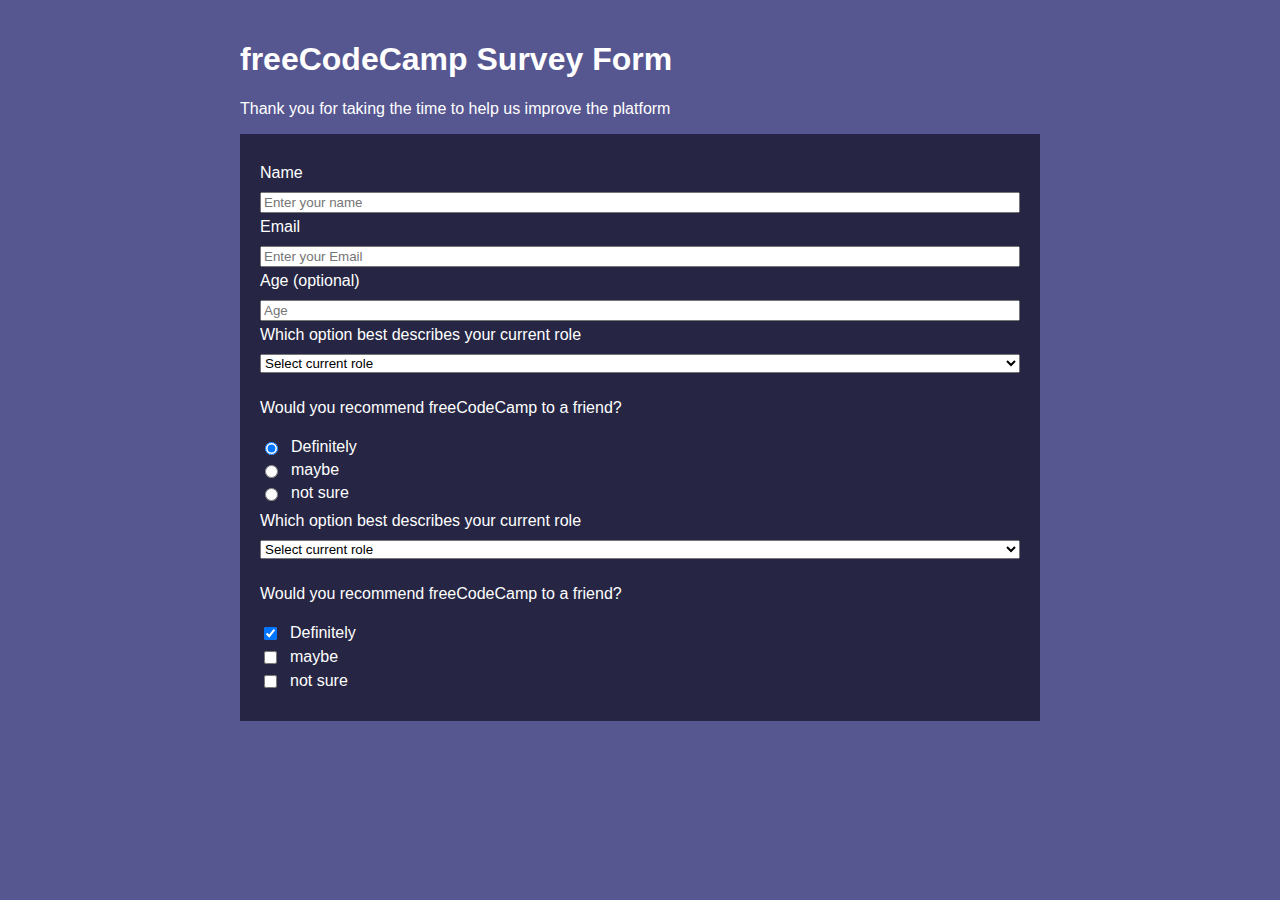
==== index.html @ ac8f330f "first commit" ====
<!DOCTYPE html>
<html lang="en">
  <head>
    <link rel="stylesheet" href="styles.css" />
    <title>freeCodeCamp Survey Form</title>
  </head>
  <body>
    <div class="container">
      <h1 id="title">freeCodeCamp Survey Form</h1>
      <p id="description" class="established">
        Thank you for taking the time to help us improve the platform
      </p>
      <form>
        <div class="form-controller">
          <label id="name-label"
            >Name<input
              id="name"
              type="text"
              placeholder="Enter your name"
              required
          /></label>
          <label id="email-label"
            >Email<input
              id="email"
              type="email"
              placeholder="Enter your Email"
              required
          /></label>
          <label id="number-label"
            >Age (optional)<input id="number" type="number" min="10" max="99"
            placeholder="Age" / ></label
          >
          <label>
            Which option best describes your current role
            <select id="dropdown">
              <option value="">Select current role</option>
              <option value="1">Student</option>
              <option value="2">Full Time Job</option>
              <option value="3">Full Time Learner</option>
              <option value="4">Prefer not to say</option>
              <option value="5">Other</option>
            </select>
          </label>
        </div>
        <div class="form-controller">
          <p>Would you recommend freeCodeCamp to a friend?</p>
          <label class="radio"
            ><input
              type="radio"
              class="inline"
              name="attribute"
              value="1"
              checked
            />
            Definitely</label
          >
          <label class="radio"
            ><input type="radio" class="inline" name="attribute" value="2" />
            maybe</label
          >
          <label class="radio"
            ><input type="radio" class="inline" name="attribute" value="3" />
            not sure</label
          >
        </div>
        <div class="form-controller">
          <label>
            Which option best describes your current role
            <select id="dropdown">
              <option value="">Select current role</option>
              <option value="1">Student</option>
              <option value="2">Full Time Job</option>
              <option value="3">Full Time Learner</option>
              <option value="4">Prefer not to say</option>
              <option value="5">Other</option>
            </select>
          </label>
        </div>
        <div class="form-controller">
          <p>Would you recommend freeCodeCamp to a friend?</p>
          <label class="checkbox"
            ><input
              type="checkbox"
              class="inline"
              name="attribute"
              value="1"
              checked
            />
            Definitely</label
          >
          <label class="checkbox"
            ><input type="checkbox" class="inline" name="attribute" value="2" />
            maybe</label
          >
          <label class="checkbox"
            ><input type="checkbox" class="inline" name="attribute" value="3" />
            not sure</label
          >
        </div>
      </form>
    </div>
  </body>
</html>
---- styles.css ----
html {
  font-family: sans-serif;
}

body {
  height: 100vh;
  margin: auto;
  background-color: rgba(86, 86, 144);
  color: white;
}

.container {
  width: 800px;
  margin: 0 auto;
  padding: 20px 40px;
}

form {
  background-color: rgb(38, 38, 68);
  padding: 30px 20px;
}

.form-controller {
  display: flex;
  flex-direction: column;
  gap: 5px;
}

form,
label {
  display: flex;
  flex-direction: column;
  gap: 10px;
}

.radio,
.checkbox {
  display: flex;
  flex-direction: row;
  align-items: center;
}
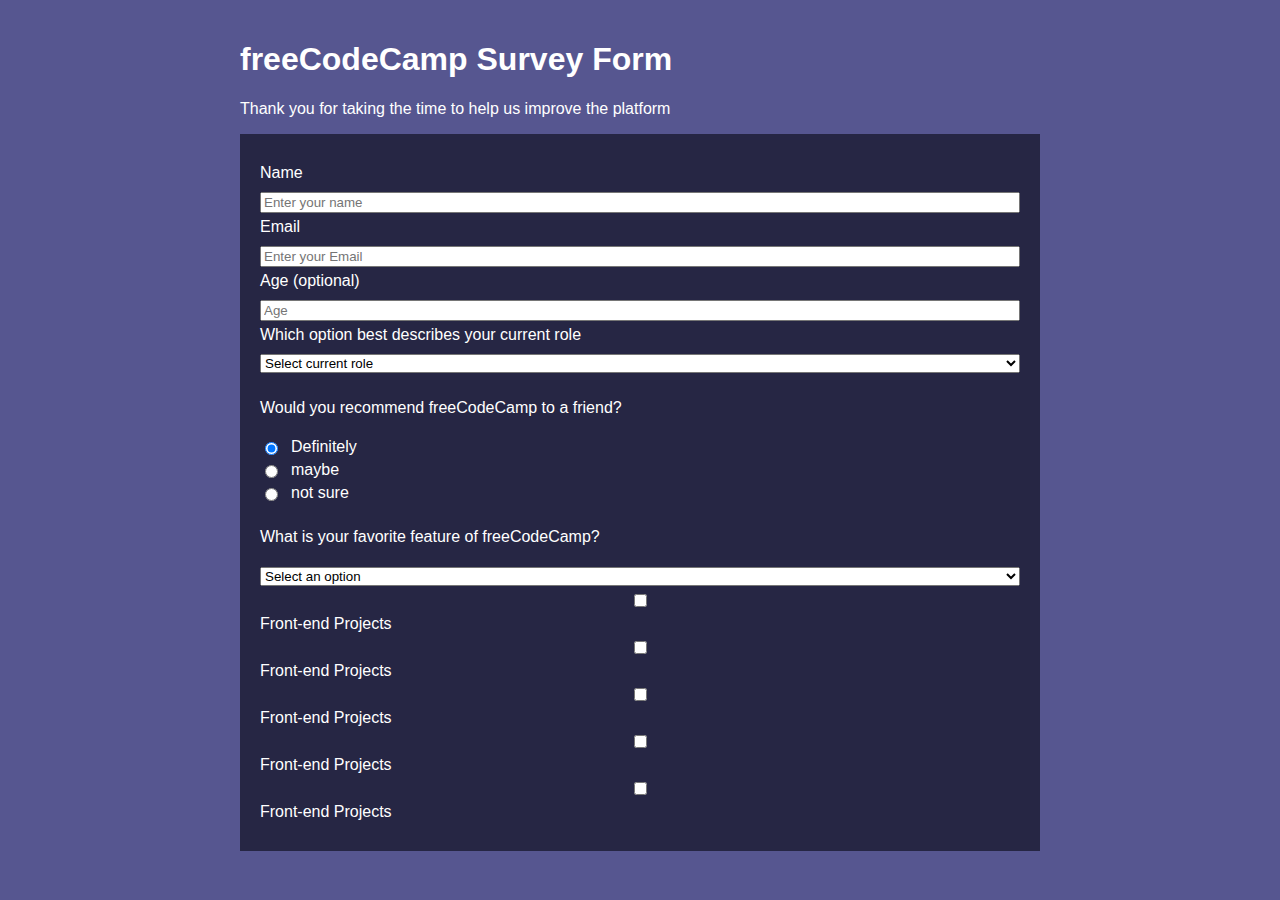
==== commit 16a521f7: "this is my code" ====
--- a/index.html
+++ b/index.html
@@ -62,40 +62,37 @@
             ><input type="radio" class="inline" name="attribute" value="3" />
             not sure</label
           >
+        
         </div>
         <div class="form-controller">
-          <label>
-            Which option best describes your current role
-            <select id="dropdown">
-              <option value="">Select current role</option>
-              <option value="1">Student</option>
-              <option value="2">Full Time Job</option>
-              <option value="3">Full Time Learner</option>
-              <option value="4">Prefer not to say</option>
-              <option value="5">Other</option>
-            </select>
-          </label>
+          <p type="">What is your favorite feature of freeCodeCamp?</p>
+          <select id="drpdown" >
+            <option value="">Select an option</option>
+            <option value="1">challanges</option>
+            <option value="2">Projets</option>
+            <option value="3">Community</option>
+            <option value="4">Open Source</option>
+            
+
+
+
+            
         </div>
         <div class="form-controller">
-          <p>Would you recommend freeCodeCamp to a friend?</p>
-          <label class="checkbox"
-            ><input
-              type="checkbox"
-              class="inline"
-              name="attribute"
-              value="1"
-              checked
-            />
-            Definitely</label
-          >
-          <label class="checkbox"
-            ><input type="checkbox" class="inline" name="attribute" value="2" />
-            maybe</label
-          >
-          <label class="checkbox"
-            ><input type="checkbox" class="inline" name="attribute" value="3" />
-            not sure</label
-          >
+          <p  >What would you like to see improved? (Check all that apply)</p>
+          <input type="checkbox" class="inline" name="Front-end Projects" id="Front-end Projects">
+          <label class="checkbox">Front-end Projects</label>
+          <input type="checkbox" class="inline" name="Front-end Projects" id="Front-end Projects">
+          <label class="checkbox">Front-end Projects</label>
+          <input type="checkbox" class="inline" name="Front-end Projects" id="Front-end Projects">
+          <label class="checkbox">Front-end Projects</label>
+          <input type="checkbox" class="inline" name="Front-end Projects" id="Front-end Projects">
+          <label class="checkbox">Front-end Projects</label>
+          <input type="checkbox" class="inline" name="Front-end Projects" id="Front-end Projects">
+          <label class="checkbox">Front-end Projects</label>
+        
+          
+         
         </div>
       </form>
     </div>
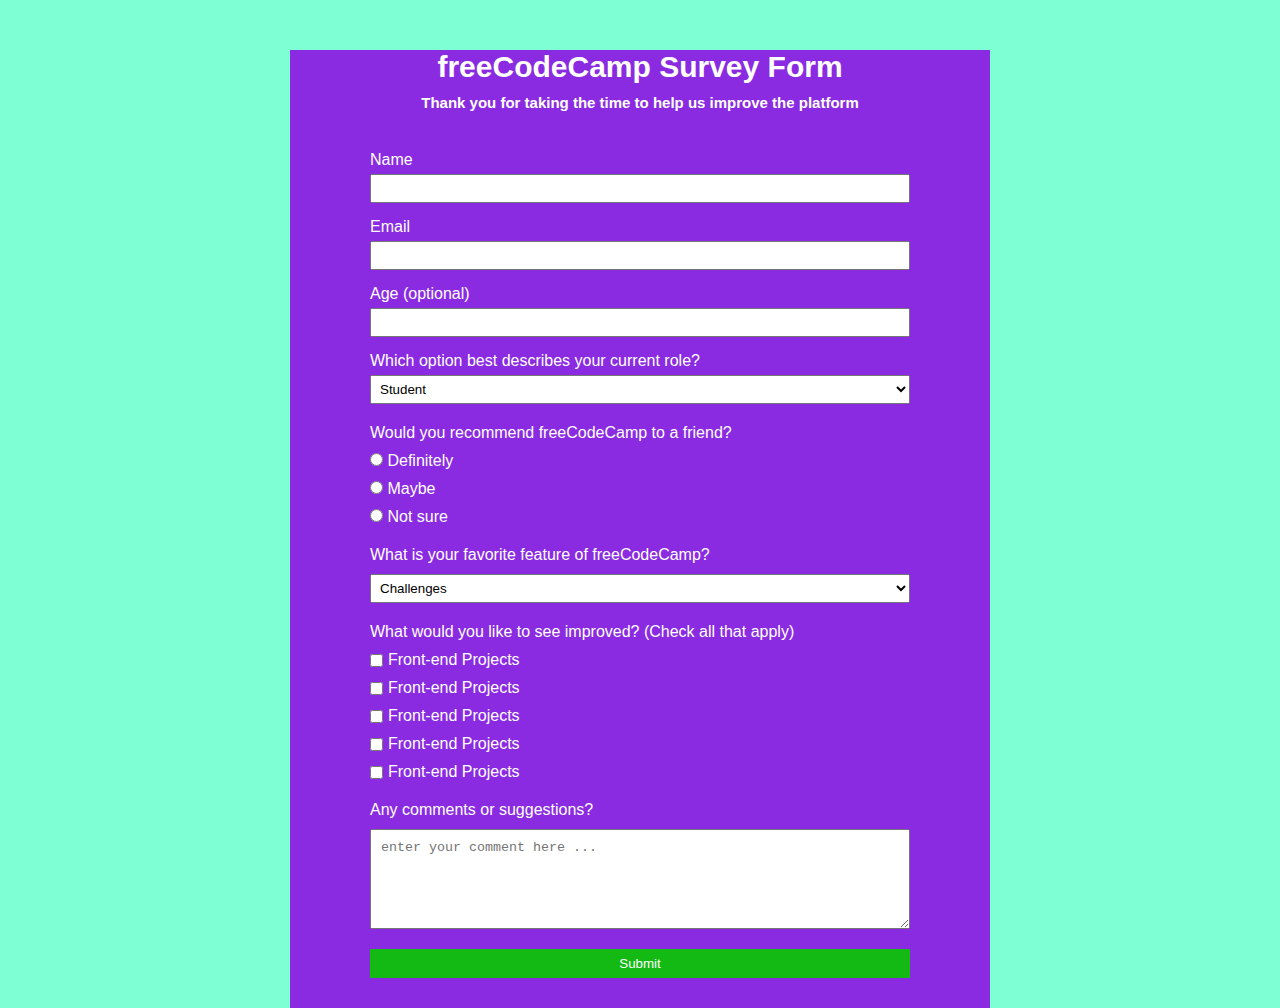
==== commit 6b297625: "the website is ready need some fixes" ====
--- a/index.html
+++ b/index.html
@@ -1,99 +1,105 @@
 <!DOCTYPE html>
 <html lang="en">
   <head>
+    <meta charset="UTF-8" />
+    <meta http-equiv="X-UA-Compatible" content="IE=edge" />
+    <meta name="viewport" content="width=device-width, initial-scale=1.0" />
     <link rel="stylesheet" href="styles.css" />
-    <title>freeCodeCamp Survey Form</title>
+    <title>My First website</title>
   </head>
   <body>
     <div class="container">
-      <h1 id="title">freeCodeCamp Survey Form</h1>
-      <p id="description" class="established">
+      <h1 class="title">freeCodeCamp Survey Form</h1>
+      <h2 class="sub-title">
         Thank you for taking the time to help us improve the platform
-      </p>
-      <form>
-        <div class="form-controller">
-          <label id="name-label"
-            >Name<input
-              id="name"
-              type="text"
-              placeholder="Enter your name"
-              required
-          /></label>
-          <label id="email-label"
-            >Email<input
-              id="email"
-              type="email"
-              placeholder="Enter your Email"
-              required
-          /></label>
-          <label id="number-label"
-            >Age (optional)<input id="number" type="number" min="10" max="99"
-            placeholder="Age" / ></label
-          >
-          <label>
-            Which option best describes your current role
-            <select id="dropdown">
-              <option value="">Select current role</option>
+      </h2>
+
+      <form class="form">
+        <div class="personal-infos">
+          <div class="personal-info-container">
+            <label for="name">Name</label>
+            <input type="text" id="name" class="personal-info" />
+          </div>
+          <div class="personal-info-container">
+            <label for="email">Email</label>
+            <input type="email" id="email" class="personal-info" />
+          </div>
+          <div class="personal-info-container">
+            <label for="age">Age (optional)</label>
+            <input type="number" id="age" class="personal-info" />
+          </div>
+          <div class="personal-info-container">
+            <label for="option"
+              >Which option best describes your current role?</label
+            >
+            <select name="option" id="option" class="personal-info">
+              <option value="0" disabled>Select current role</option>
               <option value="1">Student</option>
               <option value="2">Full Time Job</option>
               <option value="3">Full Time Learner</option>
               <option value="4">Prefer not to say</option>
               <option value="5">Other</option>
             </select>
-          </label>
+          </div>
         </div>
-        <div class="form-controller">
+        <div class="recommend">
           <p>Would you recommend freeCodeCamp to a friend?</p>
-          <label class="radio"
-            ><input
-              type="radio"
-              class="inline"
-              name="attribute"
-              value="1"
-              checked
-            />
-            Definitely</label
+          <div class="recommand-container">
+            <input type="radio" id="definitely" />
+            <label for="definitely">Definitely</label>
+          </div>
+          <div class="recommand-container">
+            <input type="radio" id="maybe" />
+            <label for="maybe">Maybe</label>
+          </div>
+          <div class="recommand-container">
+            <input type="radio" id="not-sure" />
+            <label for="not-sure">Not sure</label>
+          </div>
+        </div>
+        <div class="favorite">
+          <label for="option"
+            >What is your favorite feature of freeCodeCamp?</label
           >
-          <label class="radio"
-            ><input type="radio" class="inline" name="attribute" value="2" />
-            maybe</label
-          >
-          <label class="radio"
-            ><input type="radio" class="inline" name="attribute" value="3" />
-            not sure</label
-          >
-        
+          <select name="option" id="option" class="personal-info">
+            <option value="0" disabled>Select an option</option>
+            <option value="1">Challenges</option>
+            <option value="1">Challenges</option>
+            <option value="1">Challenges</option>
+          </select>
         </div>
-        <div class="form-controller">
-          <p type="">What is your favorite feature of freeCodeCamp?</p>
-          <select id="drpdown" >
-            <option value="">Select an option</option>
-            <option value="1">challanges</option>
-            <option value="2">Projets</option>
-            <option value="3">Community</option>
-            <option value="4">Open Source</option>
-            
-
-
-
-            
+        <div class="improved">
+          <p>What would you like to see improved? (Check all that apply)</p>
+          <div class="improved-container">
+            <input type="checkbox" id="front-end" />
+            <label for="front-end">Front-end Projects</label>
+          </div>
+          <div class="improved-container">
+            <input type="checkbox" id="front-end" />
+            <label for="front-end">Front-end Projects</label>
+          </div>
+          <div class="improved-container">
+            <input type="checkbox" id="front-end" />
+            <label for="front-end">Front-end Projects</label>
+          </div>
+          <div class="improved-container">
+            <input type="checkbox" id="front-end" />
+            <label for="front-end">Front-end Projects</label>
+          </div>
+          <div class="improved-container">
+            <input type="checkbox" id="front-end" />
+            <label for="front-end">Front-end Projects</label>
+          </div>
         </div>
-        <div class="form-controller">
-          <p  >What would you like to see improved? (Check all that apply)</p>
-          <input type="checkbox" class="inline" name="Front-end Projects" id="Front-end Projects">
-          <label class="checkbox">Front-end Projects</label>
-          <input type="checkbox" class="inline" name="Front-end Projects" id="Front-end Projects">
-          <label class="checkbox">Front-end Projects</label>
-          <input type="checkbox" class="inline" name="Front-end Projects" id="Front-end Projects">
-          <label class="checkbox">Front-end Projects</label>
-          <input type="checkbox" class="inline" name="Front-end Projects" id="Front-end Projects">
-          <label class="checkbox">Front-end Projects</label>
-          <input type="checkbox" class="inline" name="Front-end Projects" id="Front-end Projects">
-          <label class="checkbox">Front-end Projects</label>
-        
-          
-         
+        <div class="suggestions">
+          <p>Any comments or suggestions?</p>
+          <textarea
+            name="comment"
+            id="comment"
+            placeholder="enter your comment here ..."
+          ></textarea>
         </div>
+        <button type="submit" class="btn-submit">Submit</button>
       </form>
     </div>
   </body>
--- a/styles.css
+++ b/styles.css
@@ -1,41 +1,97 @@
+* {
+  margin: 0;
+  padding: 0;
+  box-sizing: border-box;
+}
 html {
+  height: 100vh;
+}
+body {
+  height: 100%;
   font-family: sans-serif;
-}
-
-body {
-  height: 100vh;
-  margin: auto;
-  background-color: rgba(86, 86, 144);
-  color: white;
+  background-color: aquamarine;
 }
 
 .container {
-  width: 800px;
-  margin: 0 auto;
-  padding: 20px 40px;
+  max-width: 700px;
+  margin: 50px auto;
+  background-color: blueviolet;
+  color: white;
+  display: flex;
+  flex-direction: column;
+  align-items: center;
+  gap: 10px;
 }
 
-form {
-  background-color: rgb(38, 38, 68);
-  padding: 30px 20px;
+.title {
+  font-size: 30px;
+  font-weight: bold;
+}
+.sub-title {
+  font-size: 15px;
 }
 
-.form-controller {
+.form {
+  display: flex;
+  flex-direction: column;
+  gap: 20px;
+  padding: 30px 80px;
+  width: 100%;
+}
+.personal-infos {
+  display: flex;
+  flex-direction: column;
+  gap: 15px;
+}
+
+.personal-info-container {
   display: flex;
   flex-direction: column;
   gap: 5px;
 }
 
-form,
-label {
+.recommend,
+.favorite,
+.improved,
+.suggestions {
   display: flex;
   flex-direction: column;
   gap: 10px;
 }
+.improved-container {
+  display: flex;
+  align-items: center;
+  gap: 5px;
+}
 
-.radio,
-.checkbox {
-  display: flex;
-  flex-direction: row;
-  align-items: center;
+.suggestions > textarea {
+  width: 100%;
+  height: 100px;
+  padding: 10px;
 }
+
+.btn-submit {
+  width: 100%;
+  padding: 7px 10px;
+  color: white;
+  background-color: rgb(19, 186, 19);
+  border: 0;
+  outline: 0;
+  cursor: pointer;
+}
+
+input,
+select {
+  padding: 5px;
+}
+
+input:focus,
+select:focus,
+textarea:focus {
+  outline-color: blue;
+}
+
+button:hover {
+  opacity: 0.9;
+  transition: all 0.3s ease;
+}
